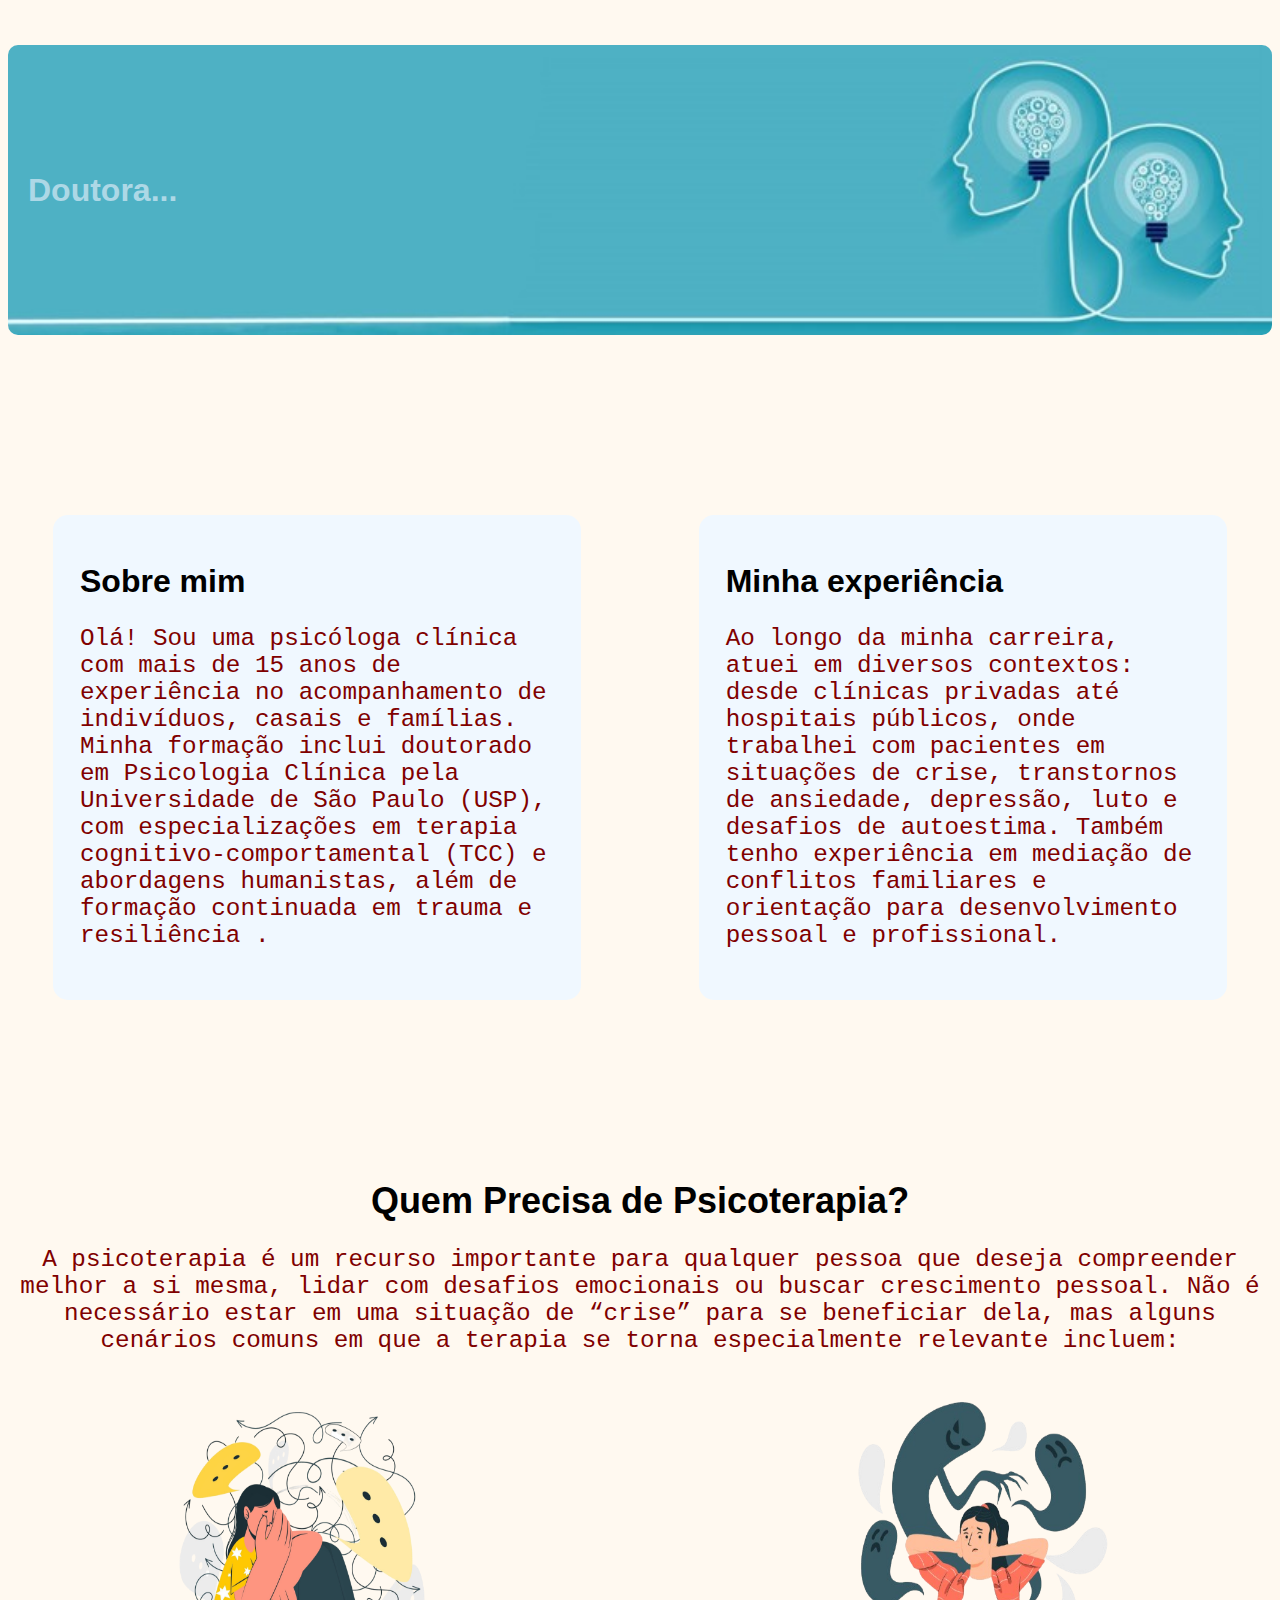
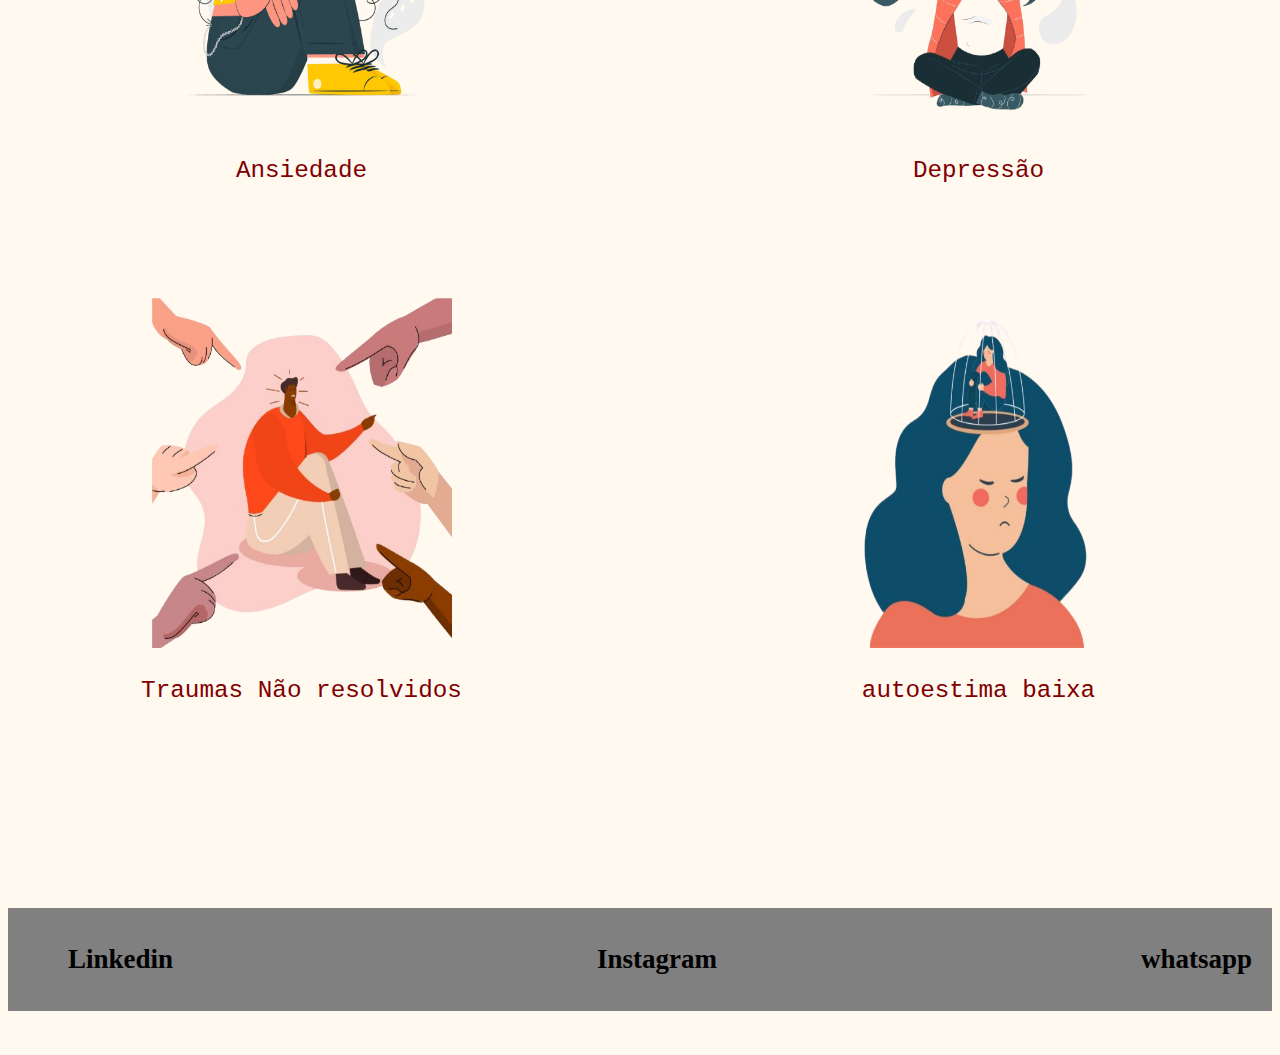
==== index.html @ df80c61f "." ====
<!DOCTYPE html>
<html lang="en">
<head>
    <meta charset="UTF-8">
    <meta name="viewport" content="width=device-width, initial-scale=1.0">
    <title>Doutora...</title>
    <link rel="stylesheet" href="./style.css">
    <link rel="stylesheet" href="./responsividade.css">
</head>
<body>
    
    <header>
        <div class="logo">
            <h1>Doutora...</h1>
        </div>
    </header>

    <article>

        <div class="sobre">
            <h1>Sobre mim</h1>

            <p>
                Olá! Sou uma psicóloga clínica com mais de 15 anos de experiência no acompanhamento de indivíduos, casais e famílias. Minha formação inclui doutorado em Psicologia Clínica pela Universidade de São Paulo (USP),
                com especializações em terapia cognitivo-comportamental (TCC) e abordagens humanistas, além de formação continuada em trauma e resiliência .
            </p>
        </div>

        <div class="sobre">
            <h1>Minha experiência</h1>

            <p>
                Ao longo da minha carreira, atuei em diversos contextos: desde clínicas privadas até hospitais públicos, onde trabalhei com pacientes em situações de crise,
                transtornos de ansiedade, depressão, luto e desafios de autoestima. Também tenho experiência em mediação de conflitos familiares e orientação para desenvolvimento pessoal e profissional.
            </p>
        </div>
        
    </article>

    <section>
        <h1>
            Quem Precisa de Psicoterapia?
        </h1>

        <p>
            A psicoterapia é um recurso importante para qualquer pessoa que deseja compreender melhor a si mesma, lidar com desafios emocionais ou buscar crescimento pessoal.
            Não é necessário estar em uma situação de “crise” para se beneficiar dela, mas alguns cenários comuns em que a terapia se torna especialmente relevante incluem:
        </p>

        <div class="imgs">

            <div class="ilustrations">
                <img src="./img/ilustracao-do-conceito-de-ansiedade.png" alt="Imagem ilustrativa de Ansiedade">
                <p>Ansiedade</p>
            </div>

            <div class="ilustrations">
                <img src="./img/10198495_4401907-removebg-preview.png" alt="Imagem ilustrativa de depressão">
                <p>Depressão</p>
            </div>

            <div class="ilustrations">
                <img src="./img/9150628_4081168-removebg-preview.png" alt="Imagem ilustrativa de traumas não resolvidos">
                <p>Traumas Não resolvidos</p>
            </div>

            <div class="ilustrations">
                <img src="./img/istockphoto-1425842179-612x612-removebg-preview.png" alt="Imagem ilustrativa de autoestima baixa">
                <p>autoestima baixa</p>
            </div>
            
        </div>
    </section>


    <footer>
        <div class="footer">
            <ul><a href="#" class="footer">Linkedin</a></ul>
            <ul><a href="#" class="footer">Instagram</a></ul>
            <ul><a href="#" class="footer">whatsapp</a></ul>
        </div>
    </footer>
</body>
</html>
---- style.css ----
body{
    background-color: rgb(255, 249, 240);
}

body p{
    font-family: monospace;
}

body h1{
    font-family: sans-serif;
}
/* CABEÇALHO */
header{
    display: flex;
    justify-content: space-between;
    align-items: center;
    margin-top: 5vh;
    padding: 20px;
    background-image: url(./img/1624923002830.jpg);
    height: 250px;
    background-position: center;
    background-repeat: no-repeat;
    background-size: 100% auto;
    border-radius: 10px;
}

.logo h1{
    color:lightblue;
}

/* ARTICLE */

article{
    margin: 5vh;
    margin-top: 20vh;
    display: flex;
    justify-content: center;
    gap: 10%;
}

.sobre{
    border-radius: 15px;
    background-color: aliceblue;
    width: 600%;
    height: 300%;
    padding: 3vh;
}

.sobre p{
    font-size: 2.7vh;
    color: maroon;
}

/* SECTION */

section{
    margin-top: 20vh;
 
}

section h1{
    display: flex;
    justify-content: center;
    align-items: center;
    font-weight: bold;
    font-size: 4vh;
}
section p{
    text-align: center;
    font-size: 2.7vh;
    color: maroon;
}

/* IMGS */
.imgs{
    display: grid;
    place-items: center;
    grid-template-columns: repeat(2, 1fr); /*CRIA COLUNAS RESPONSIVAS */
    gap: 10vh;
}

.ilustrations{
   text-align: center;
   border-radius: 15px;
}

img{ 
    width: 300px;
    height: 350px;
}


/* FOOTER */

footer{
    background-color: grey;
    margin-top: 20vh;
}


.footer{
    display: flex;
    justify-content: space-between;
    padding: 10px;
}

.footer a{
    background-color: transparent;
    text-decoration: none;
    color: black;
    font-size: 3vh;
    font-weight: bold;
}

.footer a:hover{
    color: ivory;
}
---- responsividade.css ----
/* RESPONSIVIDADE PARTE DO ARTICLE */

/* Em telas menores que 768 pixels (ajuste conforme necessário) */
@media (max-width: 768px) {
    article {
      flex-direction: column; /* Organiza os divs em coluna */
    }
  
    .sobre {
      width: 100%; /* Cada div ocupa toda a largura */
      margin-bottom: 20px; /* Adiciona um espaço entre os divs */
    }
  }


/* RESPONSIVIDADE PARTE DA section */

  /* Para telas menores (dispositivos móveis) */
@media (max-width: 768px) {
    .imgs {
      grid-template-columns: 1fr; /* 1 coluna em telas menores */
    }
  }
  
  /* Para telas muito pequenas (smartphones) */
  @media (max-width: 480px) {
    .imgs {
      grid-gap: 10px; /* Reduz o espaçamento em telas muito pequenas */
    }
  }
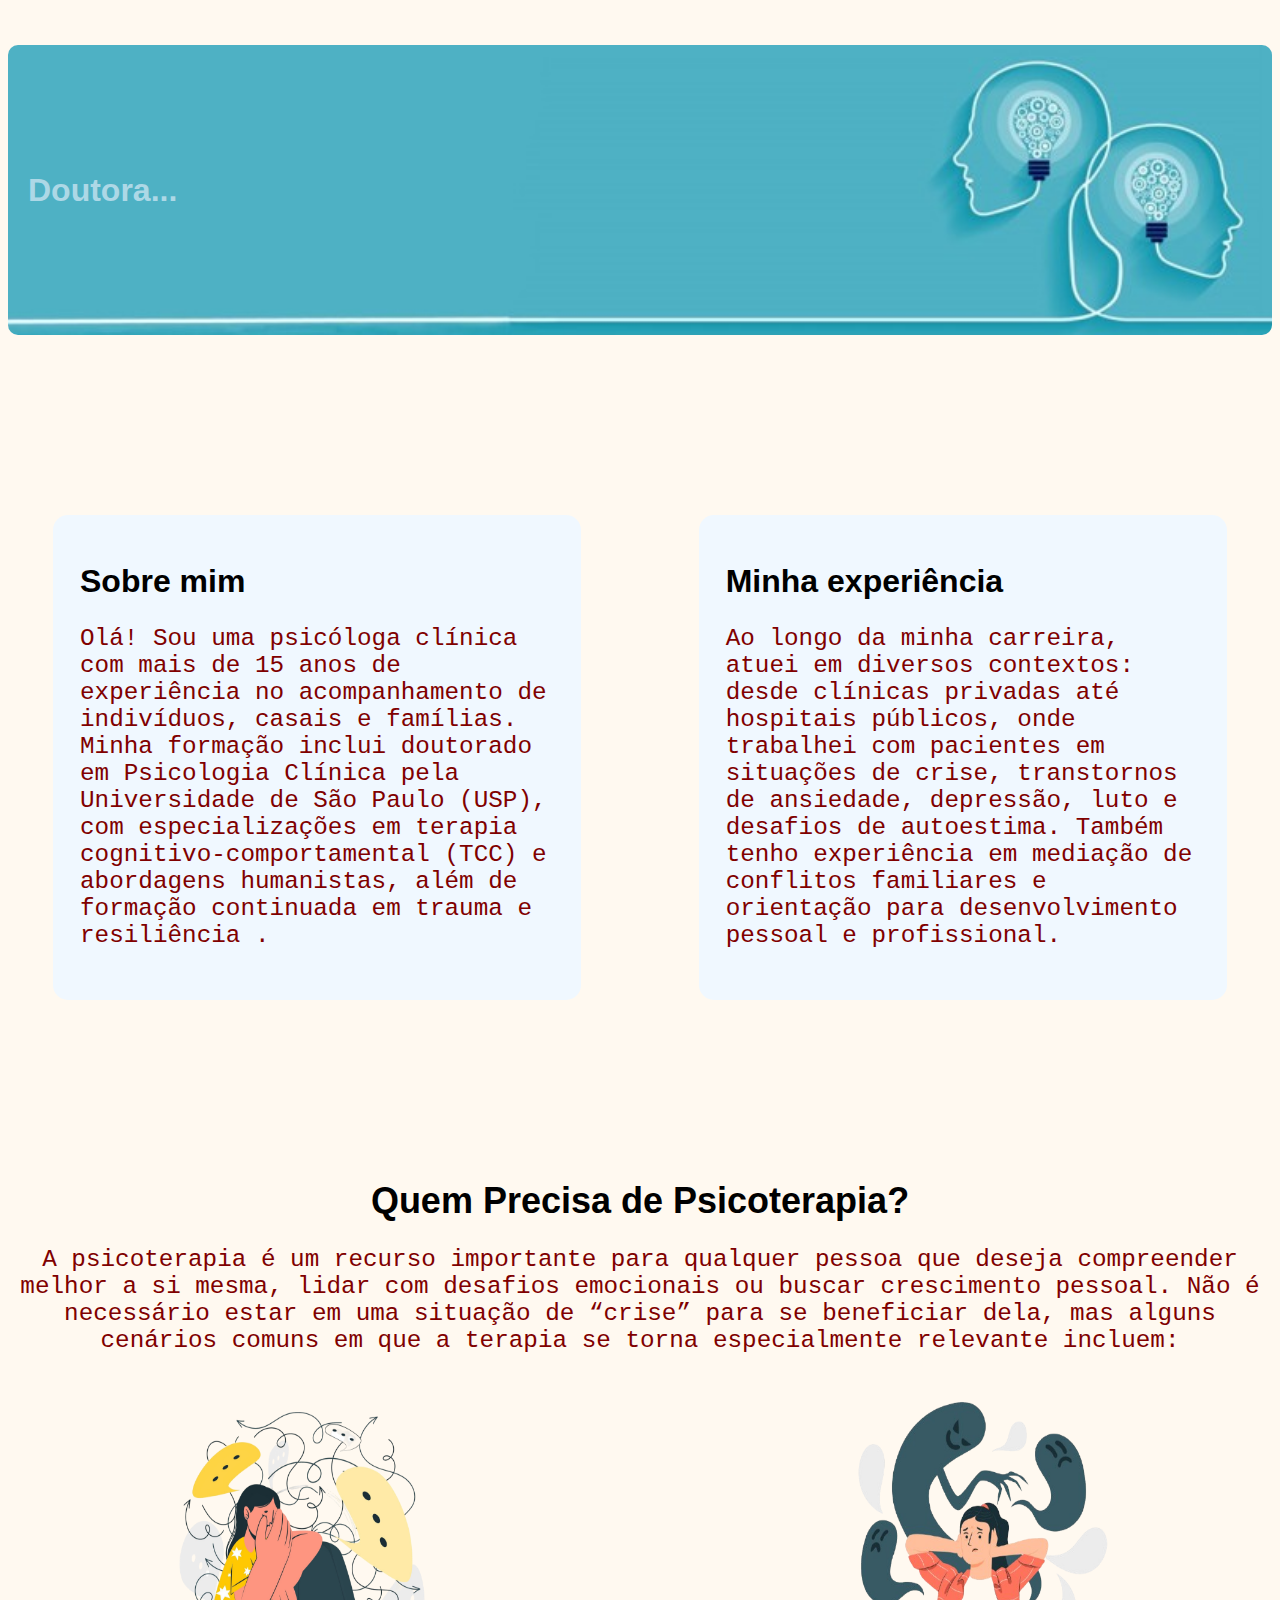
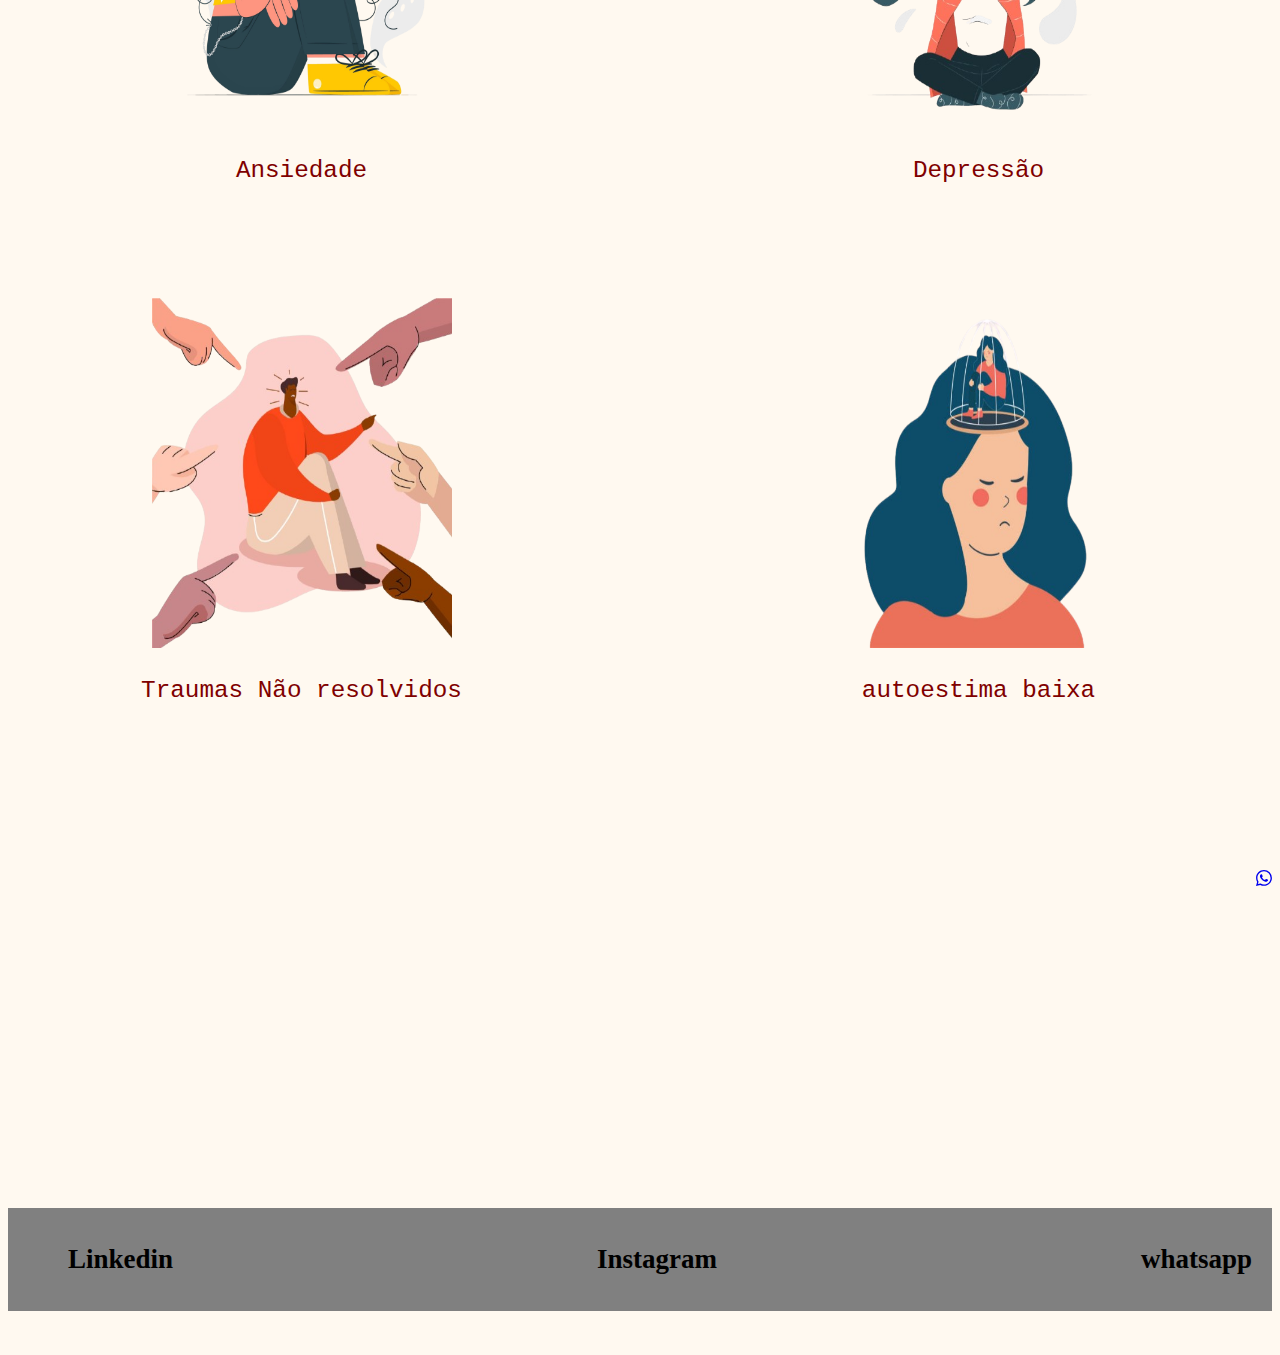
==== commit 1d45201f: "." ====
--- a/index.html
+++ b/index.html
@@ -72,6 +72,11 @@
         </div>
     </section>
 
+    <a class="whatsapp" href="https://wa.me/5511996400727?text=Inicie seu atedimento com o(a) Doutora(o)..." target="_blank">
+       <svg xmlns="http://www.w3.org/2000/svg" width="16" height="16" fill="currentColor" class="bi bi-whatsapp" viewBox="0 0 16 16">
+            <path d="M13.601 2.326A7.85 7.85 0 0 0 7.994 0C3.627 0 .068 3.558.064 7.926c0 1.399.366 2.76 1.057 3.965L0 16l4.204-1.102a7.9 7.9 0 0 0 3.79.965h.004c4.368 0 7.926-3.558 7.93-7.93A7.9 7.9 0 0 0 13.6 2.326zM7.994 14.521a6.6 6.6 0 0 1-3.356-.92l-.24-.144-2.494.654.666-2.433-.156-.251a6.56 6.56 0 0 1-1.007-3.505c0-3.626 2.957-6.584 6.591-6.584a6.56 6.56 0 0 1 4.66 1.931 6.56 6.56 0 0 1 1.928 4.66c-.004 3.639-2.961 6.592-6.592 6.592m3.615-4.934c-.197-.099-1.17-.578-1.353-.646-.182-.065-.315-.099-.445.099-.133.197-.513.646-.627.775-.114.133-.232.148-.43.05-.197-.1-.836-.308-1.592-.985-.59-.525-.985-1.175-1.103-1.372-.114-.198-.011-.304.088-.403.087-.088.197-.232.296-.346.1-.114.133-.198.198-.33.065-.134.034-.248-.015-.347-.05-.099-.445-1.076-.612-1.47-.16-.389-.323-.335-.445-.34-.114-.007-.247-.007-.38-.007a.73.73 0 0 0-.529.247c-.182.198-.691.677-.691 1.654s.71 1.916.81 2.049c.098.133 1.394 2.132 3.383 2.992.47.205.84.326 1.129.418.475.152.904.129 1.246.08.38-.058 1.171-.48 1.338-.943.164-.464.164-.86.114-.943-.049-.084-.182-.133-.38-.232"/>
+       </svg>
+    </a>
 
     <footer>
         <div class="footer">
--- a/style.css
+++ b/style.css
@@ -90,6 +90,20 @@
 }
 
 
+
+
+/*BOTÃO WHATSAPP*/
+.whatsapp{
+    display: flex;
+    justify-content: flex-end;
+}
+
+svg{
+    height: 300px;
+}
+
+
+
 /* FOOTER */
 
 footer{
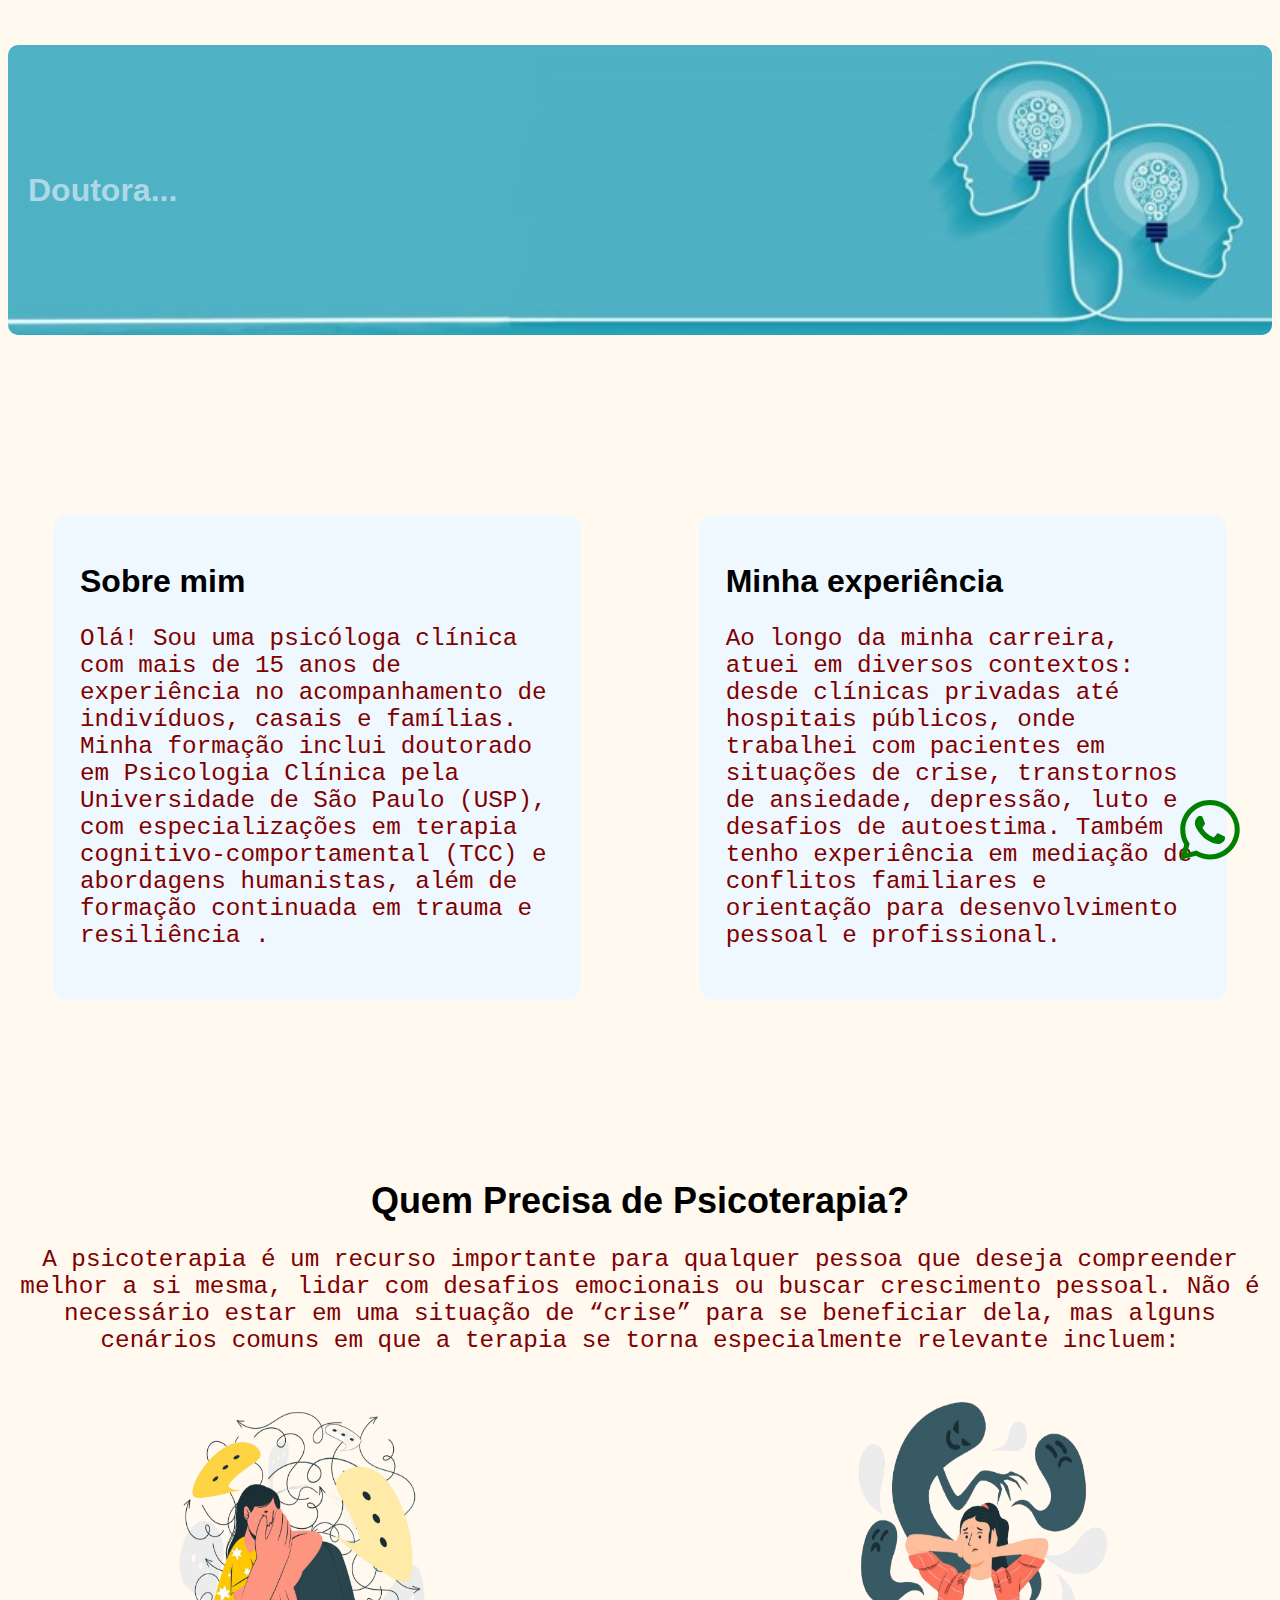
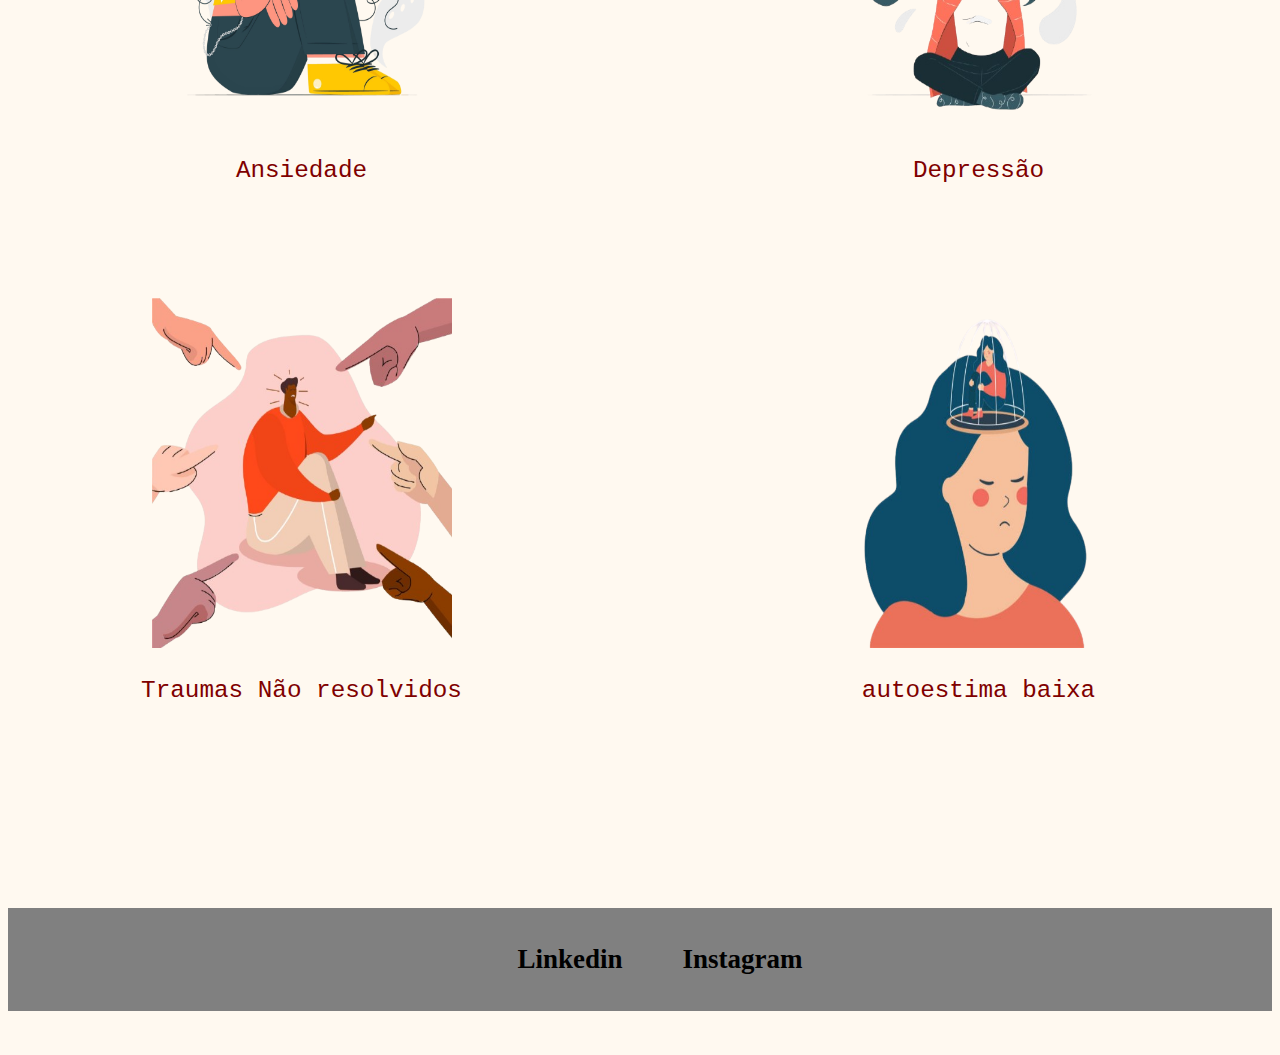
==== commit 2d1d3227: "." ====
--- a/index.html
+++ b/index.html
@@ -37,7 +37,7 @@
         
     </article>
 
-    <section>
+    <section id="section">
         <h1>
             Quem Precisa de Psicoterapia?
         </h1>
@@ -82,7 +82,6 @@
         <div class="footer">
             <ul><a href="#" class="footer">Linkedin</a></ul>
             <ul><a href="#" class="footer">Instagram</a></ul>
-            <ul><a href="#" class="footer">whatsapp</a></ul>
         </div>
     </footer>
 </body>
--- a/style.css
+++ b/style.css
@@ -91,15 +91,21 @@
 
 
 
-
 /*BOTÃO WHATSAPP*/
 .whatsapp{
     display: flex;
     justify-content: flex-end;
+    position: fixed;
+    bottom: 20px;
+    right: 20px;
+    padding: 20px;
 }
 
 svg{
-    height: 300px;
+    height: 60px;
+    width: auto;
+    color: green;
+    margin-top: 5vh;
 }
 
 
@@ -114,7 +120,7 @@
 
 .footer{
     display: flex;
-    justify-content: space-between;
+    justify-content: center;
     padding: 10px;
 }
 
